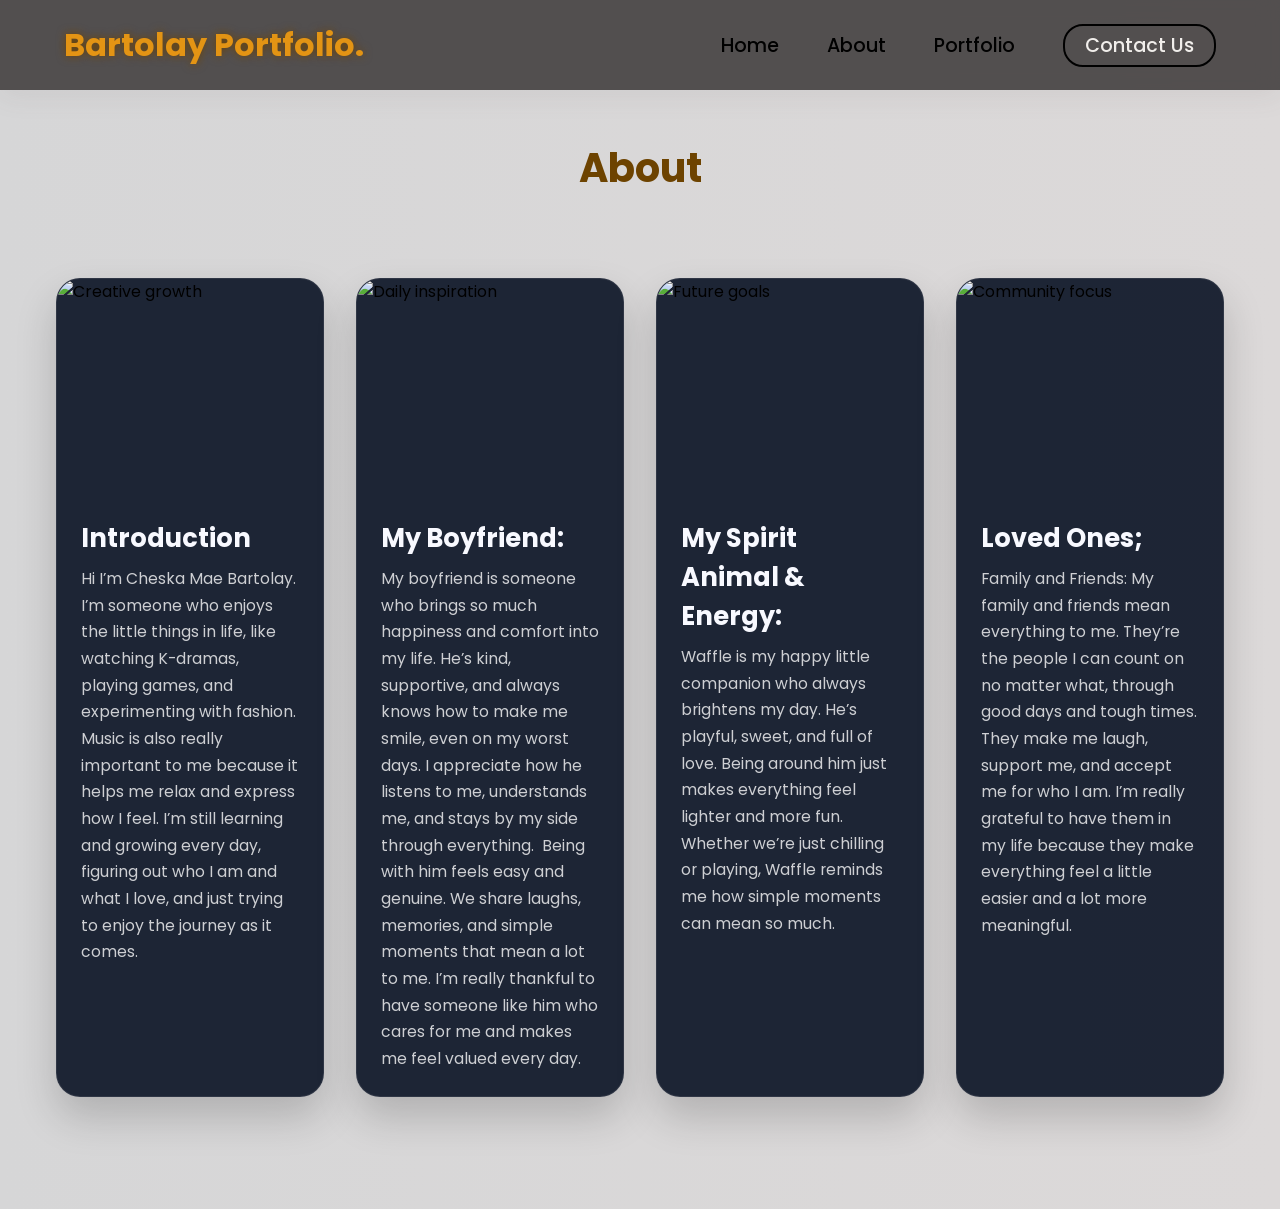
==== about.html @ ade44ac0 "Update about.html" ====
<!DOCTYPE html>
<html lang="en">
<head>
    <meta charset="UTF-8">
    <meta name="viewport" content="width=device-width, initial-scale=1.0">
    <link rel="stylesheet" href="https://cdnjs.cloudflare.com/ajax/libs/font-awesome/6.7.1/css/all.min.css">
    <title>About - Bartolay Portfolio</title>
    <link rel="stylesheet" href="style.css">
    <link rel="stylesheet" href="https://unpkg.com/aos@next/dist/aos.css" />
</head>
<body class="about-page">
    <nav>
        <div class="nav-container">
            <div class="logo" data-aos="zoom-in" data-aos-duration="1000">
                <span>Bartolay Portfolio.</span>
            </div>
            <div class="links">
                <div class="link" data-aos="fade-up" data-aos-duration="1000" data-aos-delay="100"><a href="index.html">Home</a></div>
                <div class="link" data-aos="fade-up" data-aos-duration="1000" data-aos-delay="200"><a href="about.html">About</a></div>
                <div class="link" data-aos="fade-up" data-aos-duration="1000" data-aos-delay="300"><a href="portfolio.html">Portfolio</a></div>
                <div class="link contact-btn" data-aos="fade-up" data-aos-duration="1000" data-aos-delay="600"><a href="#">Contact Us</a></div>
            </div>
            <i class="fa-solid fa-bars hamburg" onclick="hamburg()"></i>
        </div>
        <div class="dropdown">
            <div class="links">
                <a href="index.html">Home</a>
                <a href="about.html">About</a>
                <a href="portfolio.html">Portfolio</a>
                <a href="#">Contact Us</a>
                <i class="fa-solid fa-xmark cancel" onclick="cancel()"></i>
            </div>
        </div>
    </nav>
    <section>
        <h2 style="text-align: center; margin-bottom: 2rem; font-size: 2.5rem; color: rgb(109, 67, 0);">About</h2>
        <div class="main-container">
            <article class="about-card" data-aos="fade-up" data-aos-duration="1000">
                <img src="img/main1.png" alt="Creative growth">
                <h2>Introduction </h2>
                <p>Hi I’m Cheska Mae Bartolay.
                     I’m someone who enjoys the little things in life, like watching K-dramas, playing games, and experimenting with fashion.
                      Music is also really important to me because it helps me relax and express how I feel.
                    I’m still learning and growing every day, 
                       figuring out who I am and what I love, and just trying to enjoy the journey as it comes.</p>
            </article>
            <article class="about-card" data-aos="fade-up" data-aos-duration="1000" data-aos-delay="150">
                <img src="img/main8.png" alt="Daily inspiration">
                <h2>My Boyfriend: </h2>
                <p>My boyfriend is someone who brings so much happiness and comfort into my life.
                     He’s kind, supportive, and always knows how to make me smile, even on my worst days.
                      I appreciate how he listens to me, understands me, and stays by my side through everything.
‎
‎Being with him feels easy and genuine. We share laughs, memories, and simple moments that mean a lot to me. 
I’m really thankful to have someone like him who cares for me and makes me feel valued every day.</p>
            </article>
            <article class="about-card" data-aos="fade-up" data-aos-duration="1000" data-aos-delay="225">
                <img src="img/main2.png" alt="Future goals">
                <h2>My Spirit Animal & Energy:</h2>
                <p>Waffle is my happy little companion who always brightens my day.
                     He’s playful, sweet, and full of love. Being around him just makes everything feel lighter and more fun.
                      Whether we’re just chilling or playing, Waffle reminds me how simple moments can mean so much.</p>            </article>
            <article class="about-card" data-aos="fade-up" data-aos-duration="1000" data-aos-delay="300">
                <img src="img/main3.png" alt="Community focus">
                <h2>Loved Ones;</h2>
                <p> Family and Friends: My family and friends mean everything to me. 
                    They’re the people I can count on no matter what, through good days and tough times. 
                    They make me laugh, support me, and accept me for who I am. 
                    I’m really grateful to have them in my life because they make everything feel a little easier and a lot more meaningful.</p>
            </article>
        </div>
    </section>
    <script src="https://unpkg.com/aos@next/dist/aos.js"></script>
    <script>
      AOS.init({offset:0});
    </script>
    <script>
        function hamburg(){
            const navbar = document.querySelector(".dropdown")
            navbar.style.transform = "translateY(0px)"
        }
        function cancel(){
            const navbar = document.querySelector(".dropdown")
            navbar.style.transform = "translateY(-500px)"
        }
    </script>
</body>
</html>
---- style.css ----
@import url('https://fonts.googleapis.com/css2?family=Poppins:wght@100;200;300;400;500;600&display=swap');

*{
    padding: 0;
    margin: 0;
    font-family: 'Poppins', sans-serif;
    box-sizing: border-box;
}

html{
    overflow-x: hidden;
}

body{
    width: 100%;
    height: auto;
    overflow-y: auto;
    overflow-x: hidden;
    background: linear-gradient(to right, rgb(214, 214, 215), rgb(220, 217, 217));
}

nav{
    width: 100%;
    height: 10vh;
    position: sticky;
    top: 0;
    z-index: 50;
    background: rgba(75, 72, 72, 0.95);
    box-shadow: 0 8px 24px rgba(107, 92, 92, 0.08);
    backdrop-filter: blur(10px);
}


.nav-container{
    width: 100%;
    max-width: 1200px;
    height: 100%;
    margin: 0 auto;
    padding: 0 1.5rem;
    display: flex;
    justify-content: space-between;
    align-items: center;
}

.logo{
    color: rgb(84, 75, 75);
    font-size: 2rem;
    font-weight: bolder;
}

.logo span{
    color: rgb(227, 148, 20);
    text-shadow: 0 0 10px rgb(109,67, 0);
}

.hamburg, .cancel{
    cursor: pointer;
    position: absolute;
    right: 15px;
    top: 10px;
    color: black;
    font-size: 2rem;
    display: none;
}

.nav-container .links {
    display: flex;
    gap: 3rem;
    align-items: center;
}

.nav-container .links a{
    position: relative;
    font-size: 1.2rem;
    color: black;
    text-decoration: none;
    font-weight: 500;
    transform: 0.3s linear;
}

.nav-container .links a::before{
    position: absolute;
    content: "";
    bottom: -3px;
    left: 0;
    width: 0%;
    height: 3px;
    background-color: rgb(109,67, 0);
    transition: 0.2s linear;
}

.nav-container .links a:hover::before{
    width: 100%;
}

.nav-container .contact-btn{
    background-color: transparent;
    padding: 5px 20px;
    border-radius: 20px;
    border: 2px solid rgb(0, 0, 0);
    transition: 0.2s linear;
}

.nav-container .contact-btn a{
    color: rgb(241, 238, 235);
    transition: 0.3s linear;
}

.nav-container .contact-btn:hover, .nav-container .contact-btn:hover a{
    background-color: rgb(109,67, 0);
    color: white;
}

.nav-container .links a:hover{
    color: rgb(248, 197, 113);
}

.dropdown{
    z-index: 100;
    position: absolute;
    top: 0;
    transform: translateY(-500px);
    width: 100%;
    height: auto;
    backdrop-filter: brightness(40%) blur(3px);
    box-shadow: 0 0 20px black;
    transition: 0.2s linear;
}

.dropdown .links a{
    color: white;
    display: flex;
    text-decoration: none;
    justify-content: center;
    padding: 15px 0;
    align-items: center;
    transition: 0.2s linear;
}

.dropdown .links a:hover{
    background-color: rgb(109,67, 0);
}

section{
    width: 100%;
    height: auto;
    min-height: 90vh;
}

.about-page section{
    height: auto;
    min-height: 100vh;
    padding: 3rem 0;
}

.main-container{
    width: 75%;
    height: 75%;
    display: flex;
    justify-content: flex-start;
    align-items: center;
    padding-left: 14rem;
    padding-top: 9rem; /* 👈 dagdag mo to */
    gap: 17rem;
}

.main-container .image{
    z-index: -10;
    width: 50%;
}

.main-container .image img{
    width: 100%;
}

.about-page .main-container{
    width: 100%;
    max-width: 1200px;
    margin: 0 auto;
    display: grid;
    grid-template-columns: repeat(4, minmax(0, 1fr));
    gap: 2rem;
    padding: 3rem 1rem 4rem;
    align-items: stretch;
}

.portfolio-page .main-container{
    width: 100%;
    max-width: 1200px;
    margin: 0 auto;
    display: flex;
    justify-content: center;
    align-items: stretch;
    gap: 2rem;
    flex-wrap: wrap;
    padding: 3rem 1rem 4rem;
}

.portfolio-page section{
    height: auto;
    min-height: 100vh;
    padding: 3rem 0;
}

.portfolio-header{
    text-align: center;
    max-width: 1200px;
    margin: 0 auto;
    padding: 2rem 1.5rem 1rem;
}

.portfolio-header h2{
    color: rgba(56, 54, 57, 0.85);
    font-size: clamp(1.2rem, 1.5rem + 0.5vw, 1.8rem);
    font-weight: 500;
    margin-bottom: 0.8rem;
    letter-spacing: 0.5px;
}

.portfolio-header h1{
    color: rgb(250, 186, 81);
    font-size: clamp(1.8rem, 2rem + 1vw, 2.8rem);
    font-weight: 700;
    text-shadow: 0 0 10px rgba(109, 67, 0, 0.3);
    margin-bottom: 2rem;
}

.portfolio-grid{
    display: grid;
    grid-template-columns: repeat(3, 1fr);
    gap: 2rem;
    max-width: 1200px;
    margin: 0 auto;
    padding: 3rem 1.5rem;
    width: 100%;
}

.portfolio-grid img{
    width: 100%;
    height: 300px;
    object-fit: cover;
    border-radius: 16px;
    transition: transform 0.3s ease, box-shadow 0.3s ease, filter 0.3s ease;
    cursor: pointer;
    box-shadow: 0 10px 30px rgba(0, 0, 0, 0.15);
}

.portfolio-grid img:hover{
    transform: scale(1.05);
    box-shadow: 0 15px 50px rgba(109, 67, 0, 0.3);
    filter: brightness(1.1);
}

.portfolio-banner{
    max-width: 1200px;
    margin: 0 auto;
    padding: 1.5rem 1.5rem 3rem;
    display: flex;
    justify-content: center;
}

.portfolio-banner img{
    width: 100%;
    max-width: 1200px;
    height: 220px;
    object-fit: cover;
    border-radius: 18px;
    box-shadow: 0 18px 40px rgba(0, 0, 0, 0.2);
}

.about-card{
    background: rgba(20, 28, 45, 0.95);
    border-radius: 24px;
    box-shadow: 0 20px 40px rgba(0, 0, 0, 0.18);
    overflow: hidden;
    width: 100%;
    min-height: 100%;
    transition: transform 0.35s ease, box-shadow 0.35s ease;
    border: 1px solid rgba(255, 255, 255, 0.08);
    display: flex;
    flex-direction: column;
}

.about-card:hover{
    transform: translateY(-14px);
    box-shadow: 0 30px 60px rgba(0, 0, 0, 0.25);
}

.about-card img{
    width: 100%;
    height: 220px;
    object-fit: cover;
}

.about-card h2{
    color: #f8f9ff;
    margin: 1.25rem 1.5rem 0.5rem;
    font-size: clamp(1.2rem, 1.3rem + 0.4vw, 1.6rem);
}

.about-card p{
    color: rgba(255, 255, 255, 0.78);
    margin: 0 1.5rem 1.5rem;
    line-height: 1.7;
    font-size: 0.98rem;
}

.main-container .content{
    color: black;
    width: 40%;
    min-height: 100px;
}

.content h1{
    font-size: clamp(1rem, 2rem + 5vw, 3rem);
}

.content h1 span{
    color: rgb(109,67, 0);
    text-shadow: 0 0 10px rgb(109,67, 0);
}

.content .typewriter{
    font-weight: 600;
    font-size: clamp(1rem, 1rem + 5vw, 2rem);
}

.content .typewriter span{
    color: rgb(109,67, 0);
    font-size: 2.5rem;
    text-shadow: 0 0 5px rgb(109,67, 0);
    position: relative;
    transition: 0.3s linear;
}

.typewriter span::after{
    content: "";
    position: absolute;
    width: calc(100% + 8px);
    height: 100%;
    border-left: 3px solid black;
    animation:  cursor 0.6s linear infinite;
}

.content p{
    font-size: clamp(0.4rem, 0.2rem + 9vw, 1rem);
    margin: 10px 0;
}

.social-links i{
    display: inline-flex;
    justify-content: center;
    align-items: center;
    width: 3rem;
    height: 3rem;
    background-color:transparent;
    border: 0.2rem solid rgb(109,67, 0);
    border-radius: 50%;
    color:rgb(109,67, 0);
    margin: 5px 10px;
    font-size: 1.5rem;
    transition: 0.2s linear;
}

.social-links i:hover{
    scale: 1.3;
    color: white;
    background-color: rgb(109,67, 0);
    filter: drop-shadow(0 0 10px rgb(109,67,0));
}

.content button{
    width: 40%;
    height: 6vh;
    margin: 30px;
    background-color: rgb(109,67, 0);
    color: white;
    border: none;
    outline: none;
    font-size: 100%;
    font-weight: 700;
    border-radius: 5px;
    transition: 0.2s linear;
}

.content button:hover{
 scale: 1.1;
 color: rgb(109,67, 0);
 border: 2px solid rgb(109,67, 0);
 background-color: transparent;
 font-weight: 700;
 box-shadow: 0 0 40px rgb(109,67, 0);
}

@media (max-width:884px) {
    body{
        overflow-y: visible;
    }

    nav .logo{
        position: absolute;
        top: 16px;
        left: 15px;
        font-size: 1.5rem;
    }

    .main-container{
        display: flex;
        flex-direction: column;
    }

    .nav-container .links{
        display: flex;
        flex-wrap: wrap;
        justify-content: center;
        gap: 1rem;
    }

    .hamburg,.cancel{
        display: none;
    }

    .main-container .content{
        width: 80%;
    }

    .social-links i{
        width: 2.5rem;
        height: 2.5rem;
        font-size: 1.5rem;
    }
    .cancel{
        color: white;
    }

    .main-container .image{
        width: 80%;
        margin-bottom: 0px;
    }

    .portfolio-grid{
        grid-template-columns: repeat(2, 1fr);
        gap: 1.5rem;
        padding: 2rem 1rem;
    }

    .portfolio-grid img{
        height: 250px;
    }
}

@media (max-width:600px) {
    .portfolio-grid{
        grid-template-columns: 1fr;
        gap: 1rem;
        padding: 1.5rem 1rem;
    }

    .portfolio-grid img{
        height: 280px;
    }
}
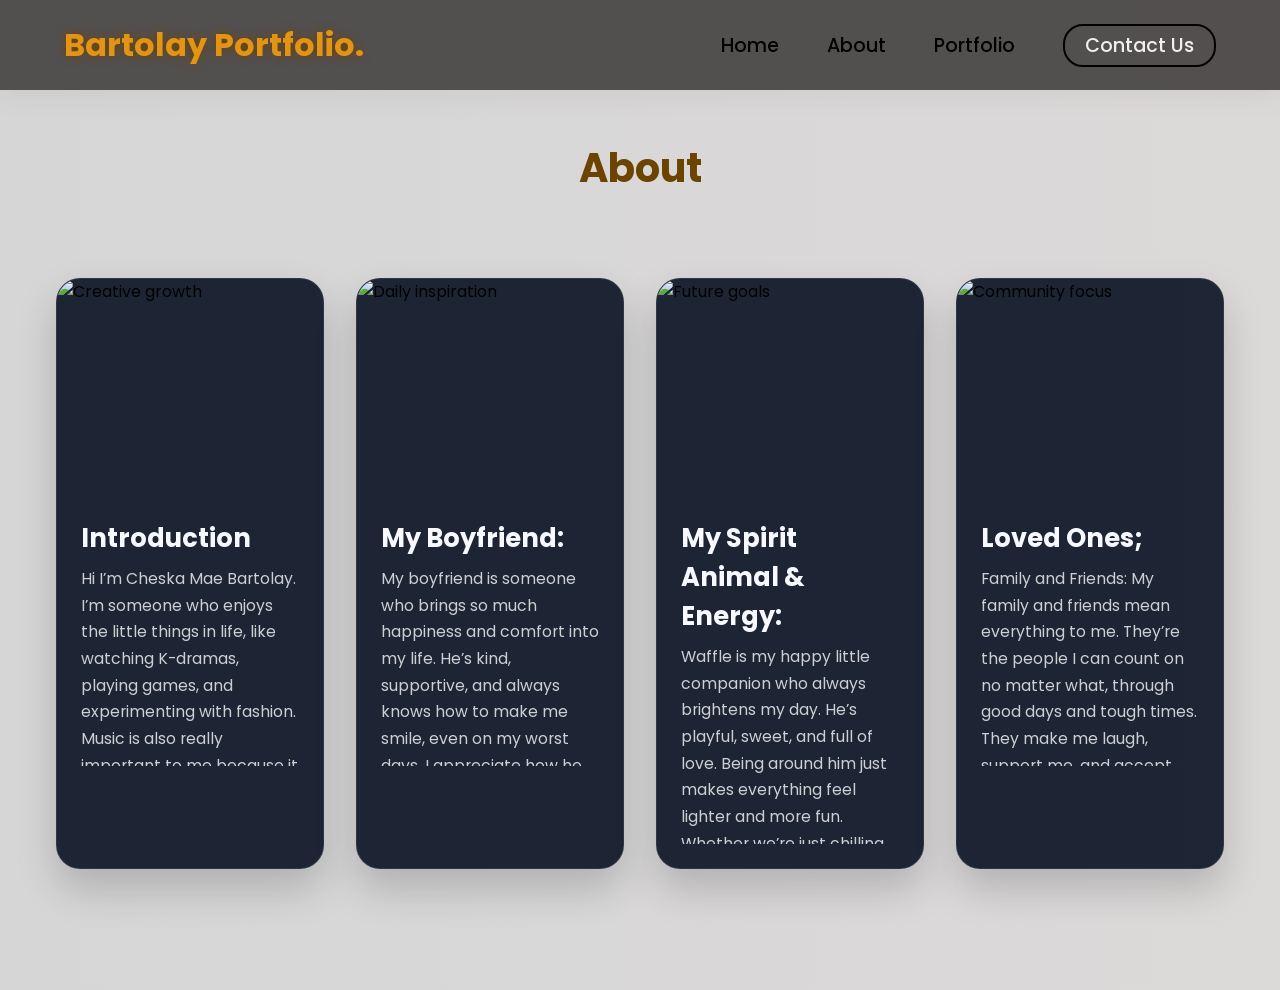
==== commit 1c4cfe01: "Add files via upload" ====
--- a/about.html
+++ b/about.html
@@ -85,4 +85,4 @@
         }
     </script>
 </body>
-</html>
+</html>
--- a/style.css
+++ b/style.css
@@ -303,6 +303,8 @@
     margin: 0 1.5rem 1.5rem;
     line-height: 1.7;
     font-size: 0.98rem;
+    max-height: 200px;
+    overflow-y: auto;
 }
 
 .main-container .content{
@@ -410,14 +412,11 @@
     }
 
     .nav-container .links{
-        display: flex;
-        flex-wrap: wrap;
-        justify-content: center;
-        gap: 1rem;
+        display: none;
     }
 
     .hamburg,.cancel{
-        display: none;
+        display: block;
     }
 
     .main-container .content{
@@ -450,6 +449,86 @@
 }
 
 @media (max-width:600px) {
+    nav{
+        height: 8vh;
+    }
+
+    .nav-container{
+        padding: 0 1rem;
+    }
+
+    .logo{
+        font-size: 1.2rem;
+    }
+
+    .logo span{
+        font-size: 1rem;
+    }
+
+    .nav-container .links{
+        display: none;
+    }
+
+    .hamburg{
+        display: block;
+    }
+
+    .dropdown .links{
+        display: flex;
+        flex-direction: column;
+    }
+
+    .dropdown .links a{
+        font-size: 1rem;
+        padding: 12px 0;
+    }
+
+    section{
+        padding: 2rem 0;
+    }
+
+    .main-container{
+        flex-direction: column;
+        padding-left: 1rem;
+        gap: 1.5rem;
+    }
+
+    .main-container .image{
+        width: 100%;
+    }
+
+    .main-container .content{
+        width: 100%;
+    }
+
+    .content h1{
+        font-size: clamp(1.5rem, 5vw, 2rem);
+    }
+
+    .content p{
+        font-size: 0.9rem;
+    }
+
+    .typewriter{
+        font-size: clamp(1rem, 4vw, 1.5rem);
+    }
+
+    .social-links{
+        gap: 1rem;
+    }
+
+    .social-links i{
+        width: 2rem;
+        height: 2rem;
+        font-size: 1rem;
+    }
+
+    .content button{
+        width: 60%;
+        height: 5vh;
+        font-size: 0.9rem;
+    }
+
     .portfolio-grid{
         grid-template-columns: 1fr;
         gap: 1rem;
@@ -457,7 +536,90 @@
     }
 
     .portfolio-grid img{
-        height: 280px;
-    }
-}
-
+        height: 200px;
+    }
+
+    .portfolio-header{
+        padding: 1.5rem 1rem 1rem;
+    }
+
+    .portfolio-header h2{
+        font-size: 1rem;
+    }
+
+    .portfolio-header h1{
+        font-size: 1.5rem;
+    }
+
+    .about-page .main-container{
+        grid-template-columns: repeat(2, minmax(0, 1fr));
+        gap: 1rem;
+        padding: 2rem 0.5rem 2rem;
+    }
+
+    .about-card{
+        border-radius: 16px;
+    }
+
+    .about-card img{
+        height: 180px;
+    }
+
+    .about-card h2{
+        font-size: 1rem;
+        margin: 0.75rem 1rem 0.3rem;
+    }
+
+    .about-card p{
+        font-size: 0.85rem;
+        margin: 0 1rem 1rem;
+        max-height: 150px;
+    }
+
+    section h2{
+        font-size: 1.8rem !important;
+        margin-bottom: 1.5rem !important;
+    }
+
+    .portfolio-banner{
+        padding: 1rem 1rem 2rem;
+    }
+
+    .portfolio-banner img{
+        height: 150px;
+    }
+}
+
+@media (max-width:400px) {
+    .hamburg{
+        display: block;
+    }
+
+    .about-page .main-container{
+        grid-template-columns: 1fr;
+    }
+
+    .nav-container .links{
+        display: none;
+    }
+
+    .dropdown .links a{
+        font-size: 0.9rem;
+        padding: 10px 0;
+    }
+
+    .content h1{
+        font-size: 1.3rem;
+    }
+
+    .about-card h2{
+        font-size: 0.9rem;
+    }
+
+    .about-card p{
+        font-size: 0.8rem;
+        max-height: 120px;
+    }
+}
+
+
